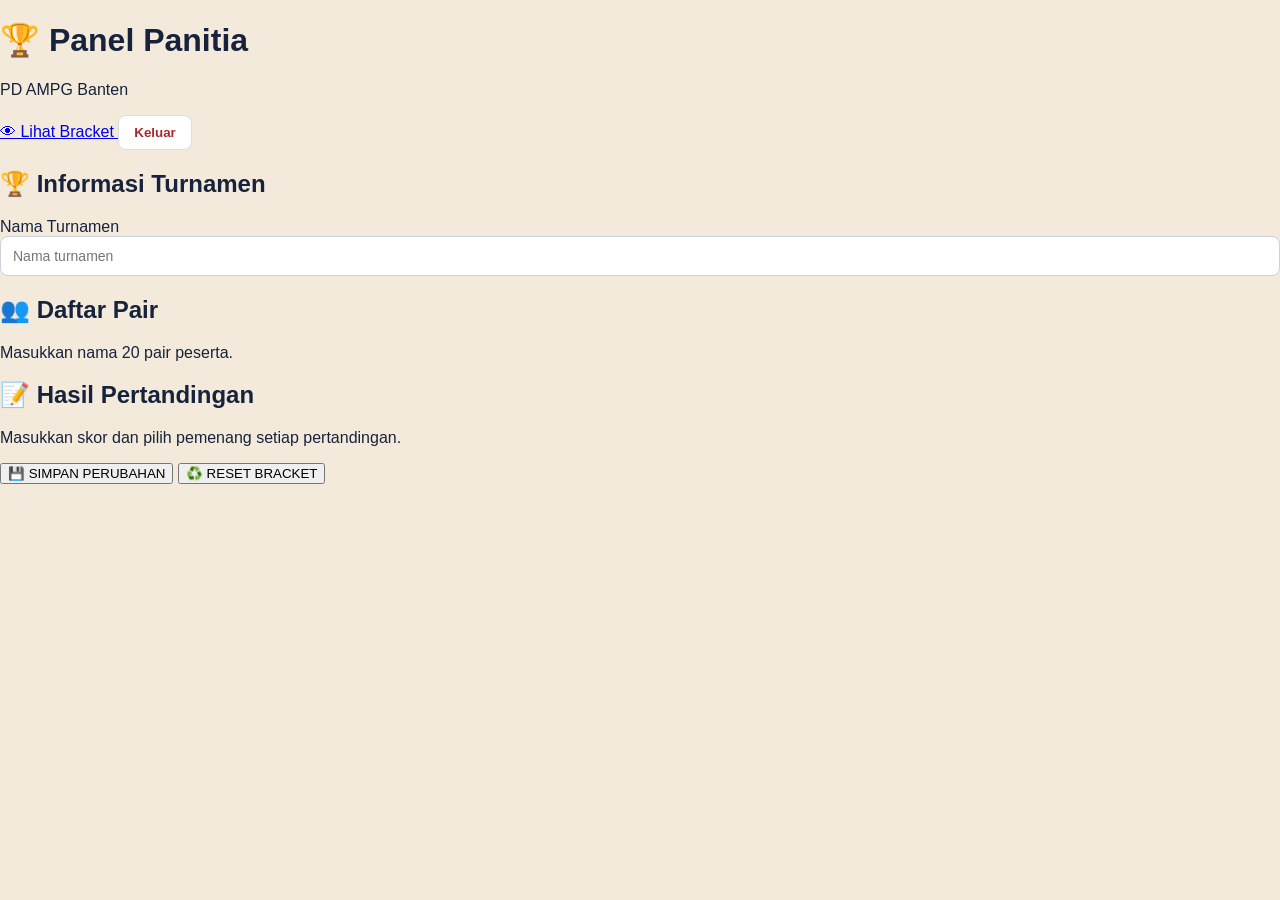
==== admin-panel.html @ eb5ef111 "Create admin-panel.html" ====
<!DOCTYPE html>
<html lang="id">

<head>

    <meta charset="UTF-8">

    <meta
        name="viewport"
        content="width=device-width, initial-scale=1.0"
    >

    <title>
        Panel Panitia - PD AMPG Banten
    </title>

    <link
        rel="stylesheet"
        href="styles.css"
    >

</head>


<body class="admin-dashboard-page">


<header class="admin-dashboard-header">

    <div>

        <h1>
            🏆 Panel Panitia
        </h1>

        <p>
            PD AMPG Banten
        </p>

    </div>


    <div class="admin-dashboard-actions">

        <a
            href="index.html"
            class="dashboard-button"
        >
            👁 Lihat Bracket
        </a>


        <button
            id="logoutBtn"
            type="button"
            class="logout-button"
        >
            Keluar
        </button>

    </div>

</header>


<main class="admin-dashboard-container">


    <!-- =================================================
         INFORMASI TURNAMEN
    ================================================== -->

    <section class="dashboard-card">

        <h2>
            🏆 Informasi Turnamen
        </h2>


        <label for="titleInput">
            Nama Turnamen
        </label>


        <input
            id="titleInput"
            type="text"
            placeholder="Nama turnamen"
        >

    </section>



    <!-- =================================================
         PESERTA
    ================================================== -->

    <section class="dashboard-card">

        <h2>
            👥 Daftar Pair
        </h2>


        <p class="dashboard-description">
            Masukkan nama 20 pair peserta.
        </p>


        <div
            id="teams"
            class="admin-teams"
        ></div>

    </section>



    <!-- =================================================
         MATCH
    ================================================== -->

    <section class="dashboard-card">

        <h2>
            📝 Hasil Pertandingan
        </h2>


        <p class="dashboard-description">
            Masukkan skor dan pilih pemenang setiap pertandingan.
        </p>


        <div
            id="matches"
            class="admin-matches"
        ></div>

    </section>



    <!-- =================================================
         SAVE
    ================================================== -->

    <section class="dashboard-save">

        <button
            id="saveBtn"
            type="button"
            class="save-button"
        >
            💾 SIMPAN PERUBAHAN
        </button>


        <button
            id="resetBtn"
            type="button"
            class="reset-button"
        >
            ♻️ RESET BRACKET
        </button>


        <div
            id="message"
            class="dashboard-message"
        ></div>

    </section>


</main>


<script
    type="module"
    src="admin.js"
></script>


</body>

</html>
---- styles.css ----
/* =====================================================
   RESET
===================================================== */

* {
    box-sizing: border-box;
}


html {
    scroll-behavior: smooth;
}


body {

    margin: 0;

    font-family:
        Arial,
        Helvetica,
        sans-serif;

    background:
        #f3eadb;

    color:
        #17233c;

}


body.modal-open {
    overflow: hidden;
}


/* =====================================================
   HIDDEN
===================================================== */

.hidden {
    display: none !important;
}


/* =====================================================
   HEADER
===================================================== */

.header {

    min-height: 105px;

    padding:
        20px 5%;

    display: flex;

    align-items: center;

    justify-content: space-between;

    gap: 20px;

    background:
        #09244d;

    color: white;

    box-shadow:
        0 4px 18px
        rgba(0, 0, 0, 0.15);

}


.header-left {

    display: flex;

    align-items: center;

    gap: 15px;

}


.logo {

    width: 50px;

    height: 50px;

    display: flex;

    align-items: center;

    justify-content: center;

    font-size: 30px;

    background:
        rgba(255, 255, 255, 0.12);

    border-radius: 12px;

}


.header-info h1 {

    margin: 0;

    font-size: 28px;

}


.header-info p {

    margin:
        5px 0 0;

    opacity: 0.8;

    font-size: 14px;

}


.header-right {

    display: flex;

    align-items: center;

    gap: 12px;

}


/* =====================================================
   STATUS
===================================================== */

.status {

    padding:
        8px 12px;

    border-radius:
        20px;

    font-size:
        13px;

    font-weight:
        bold;

}


.status.online {

    background:
        #16833c;

    color:
        white;

}


.status.offline {

    background:
        #b3261e;

    color:
        white;

}


/* =====================================================
   BUTTON
===================================================== */

button {

    font-family:
        inherit;

}


.admin-button {

    border:
        0;

    padding:
        10px 16px;

    border-radius:
        8px;

    background:
        white;

    color:
        #09244d;

    font-weight:
        700;

    cursor:
        pointer;

    transition:
        0.2s;

}


.admin-button:hover {

    transform:
        translateY(-2px);

    box-shadow:
        0 5px 15px
        rgba(0, 0, 0, 0.2);

}


/* =====================================================
   MAIN
===================================================== */

.container {

    width:
        min(1500px, 94%);

    margin:
        25px auto 60px;

}


/* =====================================================
   HERO
===================================================== */

.hero {

    background:
        white;

    padding:
        20px 25px;

    border-radius:
        16px;

    box-shadow:
        0 8px 25px
        rgba(0, 0, 0, 0.08);

    margin-bottom:
        25px;

}


.hero h2 {

    margin:
        0;

    color:
        #09244d;

}


.hero p {

    margin:
        7px 0 0;

    color:
        #718096;

    font-size:
        13px;

}


/* =====================================================
   BRACKET
===================================================== */

.bracket {

    display:
        grid;

    grid-template-columns:
        repeat(5, minmax(210px, 1fr));

    gap:
        18px;

    align-items:
        stretch;

    overflow-x:
        auto;

    padding-bottom:
        20px;

}


/* =====================================================
   ROUND
===================================================== */

.round {

    min-width:
        210px;

}


.round-header {

    background:
        #09244d;

    color:
        white;

    border-radius:
        10px;

    padding:
        12px;

    margin-bottom:
        15px;

    text-align:
        center;

}


.round-header h3 {

    margin:
        0;

    font-size:
        14px;

}


.round-header span {

    display:
        block;

    margin-top:
        4px;

    opacity:
        0.7;

    font-size:
        11px;

}


/* =====================================================
   MATCHES
===================================================== */

.matches {

    display:
        flex;

    flex-direction:
        column;

    justify-content:
        space-around;

    gap:
        12px;

}


.match {

    background:
        white;

    border:
        1px solid #d9dee7;

    border-radius:
        9px;

    overflow:
        hidden;

    box-shadow:
        0 3px 10px
        rgba(0, 0, 0, 0.06);

}


.match-number {

    padding:
        6px 10px;

    background:
        #f3f5f8;

    color:
        #718096;

    font-size:
        10px;

    font-weight:
        bold;

    text-transform:
        uppercase;

}


.team {

    min-height:
        34px;

    padding:
        7px 10px;

    display:
        flex;

    align-items:
        center;

    justify-content:
        space-between;

    gap:
        8px;

    border-top:
        1px solid #edf0f4;

    font-size:
        12px;

}


.team-name {

    overflow:
        hidden;

    text-overflow:
        ellipsis;

    white-space:
        nowrap;

}


.team strong {

    min-width:
        20px;

    text-align:
        center;

}


.team.win {

    background:
        #e8f7ed;

    color:
        #116329;

    font-weight:
        bold;

}


.team.empty {

    color:
        #a0aec0;

}


/* =====================================================
   MODAL
===================================================== */

.modal {

    position:
        fixed;

    inset:
        0;

    display:
        flex;

    align-items:
        center;

    justify-content:
        center;

    padding:
        20px;

    background:
        rgba(5, 15, 35, 0.78);

    z-index:
        99999;

}


.modal-content {

    position:
        relative;

    width:
        min(850px, 100%);

    max-height:
        92vh;

    overflow-y:
        auto;

    background:
        #f8fafc;

    border-radius:
        18px;

    padding:
        30px;

    box-shadow:
        0 25px 80px
        rgba(0, 0, 0, 0.35);

}


.close-button {

    position:
        absolute;

    top:
        14px;

    right:
        14px;

    width:
        38px;

    height:
        38px;

    border:
        0;

    border-radius:
        50%;

    background:
        #edf0f4;

    color:
        #17233c;

    font-size:
        25px;

    cursor:
        pointer;

}


.close-button:hover {

    background:
        #dfe4eb;

}


/* =====================================================
   LOGIN
===================================================== */

.login-panel {

    width:
        min(430px, 100%);

    margin:
        15px auto;

    padding:
        25px;

    background:
        white;

    border-radius:
        15px;

    box-shadow:
        0 8px 30px
        rgba(0, 0, 0, 0.08);

}


.login-icon {

    width:
        65px;

    height:
        65px;

    margin:
        0 auto 15px;

    display:
        flex;

    align-items:
        center;

    justify-content:
        center;

    border-radius:
        50%;

    background:
        #e9eef8;

    font-size:
        30px;

}


.login-panel h2 {

    margin:
        0;

    text-align:
        center;

    color:
        #09244d;

}


.login-description {

    margin:
        8px 0 25px;

    text-align:
        center;

    color:
        #718096;

    font-size:
        13px;

}


.form-group {

    margin-bottom:
        16px;

}


.form-group label {

    display:
        block;

    margin-bottom:
        7px;

    font-size:
        13px;

    font-weight:
        700;

}


input,
select {

    width:
        100%;

    border:
        1px solid #ccd3df;

    border-radius:
        8px;

    padding:
        11px 12px;

    background:
        white;

    color:
        #17233c;

    font-size:
        14px;

    outline:
        none;

}


input:focus,
select:focus {

    border-color:
        #315da8;

    box-shadow:
        0 0 0 3px
        rgba(49, 93, 168, 0.12);

}


.primary-button {

    border:
        0;

    border-radius:
        9px;

    padding:
        12px 18px;

    background:
        #09244d;

    color:
        white;

    font-weight:
        700;

    cursor:
        pointer;

    transition:
        0.2s;

}


.login-panel .primary-button {

    width:
        100%;

}


.primary-button:hover {

    background:
        #12396f;

    transform:
        translateY(-1px);

}


.primary-button:disabled {

    opacity:
        0.6;

    cursor:
        not-allowed;

}


.error {

    min-height:
        20px;

    margin:
        12px 0 0;

    color:
        #c62828;

    font-size:
        13px;

    text-align:
        center;

}


/* =====================================================
   ADMIN
===================================================== */

.admin-panel {

    width:
        100%;

}


.admin-header {

    display:
        flex;

    justify-content:
        space-between;

    align-items:
        flex-start;

    gap:
        20px;

    margin-bottom:
        20px;

}


.admin-header h2 {

    margin:
        8px 0 5px;

    color:
        #09244d;

}


.admin-header p {

    margin:
        0;

    color:
        #718096;

}


.admin-badge {

    display:
        inline-block;

    padding:
        5px 9px;

    border-radius:
        20px;

    background:
        #e8f7ed;

    color:
        #176b35;

    font-size:
        10px;

    font-weight:
        bold;

}


.logout-button {

    padding:
        9px 15px;

    border:
        1px solid #d8dee8;

    border-radius:
        8px;

    background:
        white;

    color:
        #a52a2a;

    font-weight:
        700;

    cursor:
        pointer;

}


/* =====================================================
   ADMIN CARD
===================================================== */

.admin-card {

    background:
        white;

    border:
        1px solid #e0e5ec;

    border-radius:
        14px;

    padding:
        20px;

    margin-bottom:
        18px;

}


.admin-card h3 {

    margin:
        0 0 8px;

    color:
        #09244d;

}


.section-description {

    margin:
        0 0 15px;

    color:
        #718096;

    font-size:
        13px;

}


/* =====================================================
   TEAMS
===================================================== */

.teams {

    display:
        grid;

    grid-template-columns:
        repeat(2, 1fr);

    gap:
        8px;

}


.team-edit {

    display:
        flex;

    align-items:
        center;

    gap:
        8px;

}


.team-number {

    min-width:
        30px;

    height:
        30px;

    display:
        flex;

    align-items:
        center;

    justify-content:
        center;

    border-radius:
        7px;

    background:
        #edf1f7;

    font-size:
        12px;

    font-weight:
        bold;

}


/* =====================================================
   MATCH EDITOR
===================================================== */

.editor-round {

    margin-bottom:
        25px;

}


.editor-round-title {

    display:
        flex;

    align-items:
        center;

    justify-content:
        space-between;

    margin-bottom:
        10px;

    padding:
        10px 12px;

    border-radius:
        8px;

    background:
        #09244d;

    color:
        white;

}


.editor-round-title span {

    font-size:
        11px;

    opacity:
        0.7;

}


.editor {

    padding:
        15px;

    margin-bottom:
        10px;

    border:
        1px solid #e0e5ec;

    border-radius:
        10px;

    background:
        #fafbfd;

}


.editor-title {

    margin-bottom:
        12px;

    color:
        #09244d;

    font-size:
        13px;

}


.score-row {

    display:
        grid;

    grid-template-columns:
        1fr 40px 1fr;

    align-items:
        center;

    gap:
        10px;

}


.player {

    display:
        grid;

    grid-template-columns:
        1fr 65px;

    align-items:
        center;

    gap:
        8px;

}


.player:last-child {

    grid-template-columns:
        65px 1fr;

}


.player span {

    overflow:
        hidden;

    text-overflow:
        ellipsis;

    white-space:
        nowrap;

    font-size:
        12px;

}


.player input {

    text-align:
        center;

}


.vs {

    text-align:
        center;

    font-size:
        11px;

    font-weight:
        bold;

    color:
        #718096;

}


.winner-row {

    display:
        grid;

    grid-template-columns:
        100px 1fr;

    align-items:
        center;

    gap:
        10px;

    margin-top:
        12px;

}


.winner-row label {

    font-size:
        12px;

    font-weight:
        bold;

}


/* =====================================================
   ADMIN ACTION
===================================================== */

.admin-actions {

    display:
        flex;

    gap:
        10px;

    margin-top:
        20px;

}


.admin-actions .primary-button {

    flex:
        1;

}


.danger-button {

    padding:
        12px 18px;

    border:
        0;

    border-radius:
        9px;

    background:
        #c62828;

    color:
        white;

    font-weight:
        bold;

    cursor:
        pointer;

}


.danger-button:hover {

    background:
        #a51f1f;

}


.message {

    min-height:
        20px;

    margin:
        15px 0 0;

    font-size:
        13px;

    font-weight:
        bold;

}


.success-message {

    color:
        #18733a;

}


.error-message {

    color:
        #c62828;

}


/* =====================================================
   RESPONSIVE TABLET
===================================================== */

@media (
    max-width: 1000px
) {

    .bracket {

        grid-template-columns:
            repeat(5, 210px);

    }

}


/* =====================================================
   RESPONSIVE MOBILE
===================================================== */

@media (
    max-width: 700px
) {


    .header {

        padding:
            15px;

        align-items:
            flex-start;

        flex-direction:
            column;

    }


    .header-right {

        width:
            100%;

        justify-content:
            space-between;

    }


    .admin-button {

        flex:
            1;

    }


    .container {

        width:
            calc(100% - 24px);

        margin-top:
            15px;

    }


    .hero {

        padding:
            17px;

    }


    .hero h2 {

        font-size:
            20px;

    }


    .bracket {

        grid-template-columns:
            repeat(5, 210px);

    }


    .modal {

        padding:
            10px;

    }


    .modal-content {

        padding:
            20px;

        max-height:
            95vh;

    }


    .teams {

        grid-template-columns:
            1fr;

    }


    .admin-header {

        flex-direction:
            column;

    }


    .logout-button {

        width:
            100%;

    }


    .score-row {

        grid-template-columns:
            1fr;

    }


    .player,
    .player:last-child {

        grid-template-columns:
            1fr 65px;

    }


    .vs {

        display:
            none;

    }


    .winner-row {

        grid-template-columns:
            1fr;

    }


    .admin-actions {

        flex-direction:
            column;

    }


    .admin-actions button {

        width:
            100%;

    }

}


/* =====================================================
   SMALL MOBILE
===================================================== */

@media (
    max-width: 400px
) {

    .header-info h1 {

        font-size:
            22px;

    }


    .status {

        font-size:
            11px;

    }


    .admin-button {

        font-size:
            12px;

        padding:
            9px;

    }


    .modal-content {

        padding:
            15px;

    }

}


/* ==========================================
   ADMIN LOGIN
========================================== */

.admin-login-page {

    min-height: 100vh;

    display: flex;

    align-items: center;

    justify-content: center;

    padding: 20px;

    background:
        linear-gradient(
            135deg,
            #09244d,
            #12396f
        );

}


.admin-login-card {

    width: 100%;

    max-width: 430px;

    padding: 35px;

    background: white;

    border-radius: 18px;

    box-shadow:
        0 25px 70px
        rgba(0,0,0,.3);

}


.admin-login-card
.login-icon {

    width: 70px;

    height: 70px;

    margin: 0 auto 20px;

    display: flex;

    align-items: center;

    justify-content: center;

    border-radius: 50%;

    background: #e9eef8;

    font-size: 32px;

}


.admin-login-card h1 {

    margin: 0;

    text-align: center;

    color: #09244d;

}


.admin-login-card p {

    margin: 8px 0 25px;

    text-align: center;

    color: #718096;

    font-size: 14px;

}


.admin-login-card label {

    display: block;

    margin:
        15px 0 7px;

    font-size: 13px;

    font-weight: 700;

}


.admin-login-card input {

    width: 100%;

    padding: 13px;

    border:
        1px solid #ccd3df;

    border-radius: 8px;

    outline: none;

    font-size: 14px;

}


.admin-login-card input:focus {

    border-color: #315da8;

    box-shadow:
        0 0 0 3px
        rgba(49,93,168,.12);

}


.admin-login-card button {

    width: 100%;

    margin-top: 22px;

    padding: 13px;

    border: 0;

    border-radius: 8px;

    background: #09244d;

    color: white;

    font-weight: 700;

    cursor: pointer;

}


.admin-login-card button:hover {

    background: #12396f;

}


.admin-login-card button:disabled {

    opacity: .6;

    cursor: not-allowed;

}


.admin-login-card .error {

    min-height: 20px;

    margin-top: 15px;

    color: #c62828;

    text-align: center;

    font-size: 13px;

}


.admin-login-card > a {

    display: block;

    margin-top: 22px;

    text-align: center;

    color: #315da8;

    text-decoration: none;

    font-size: 13px;

}
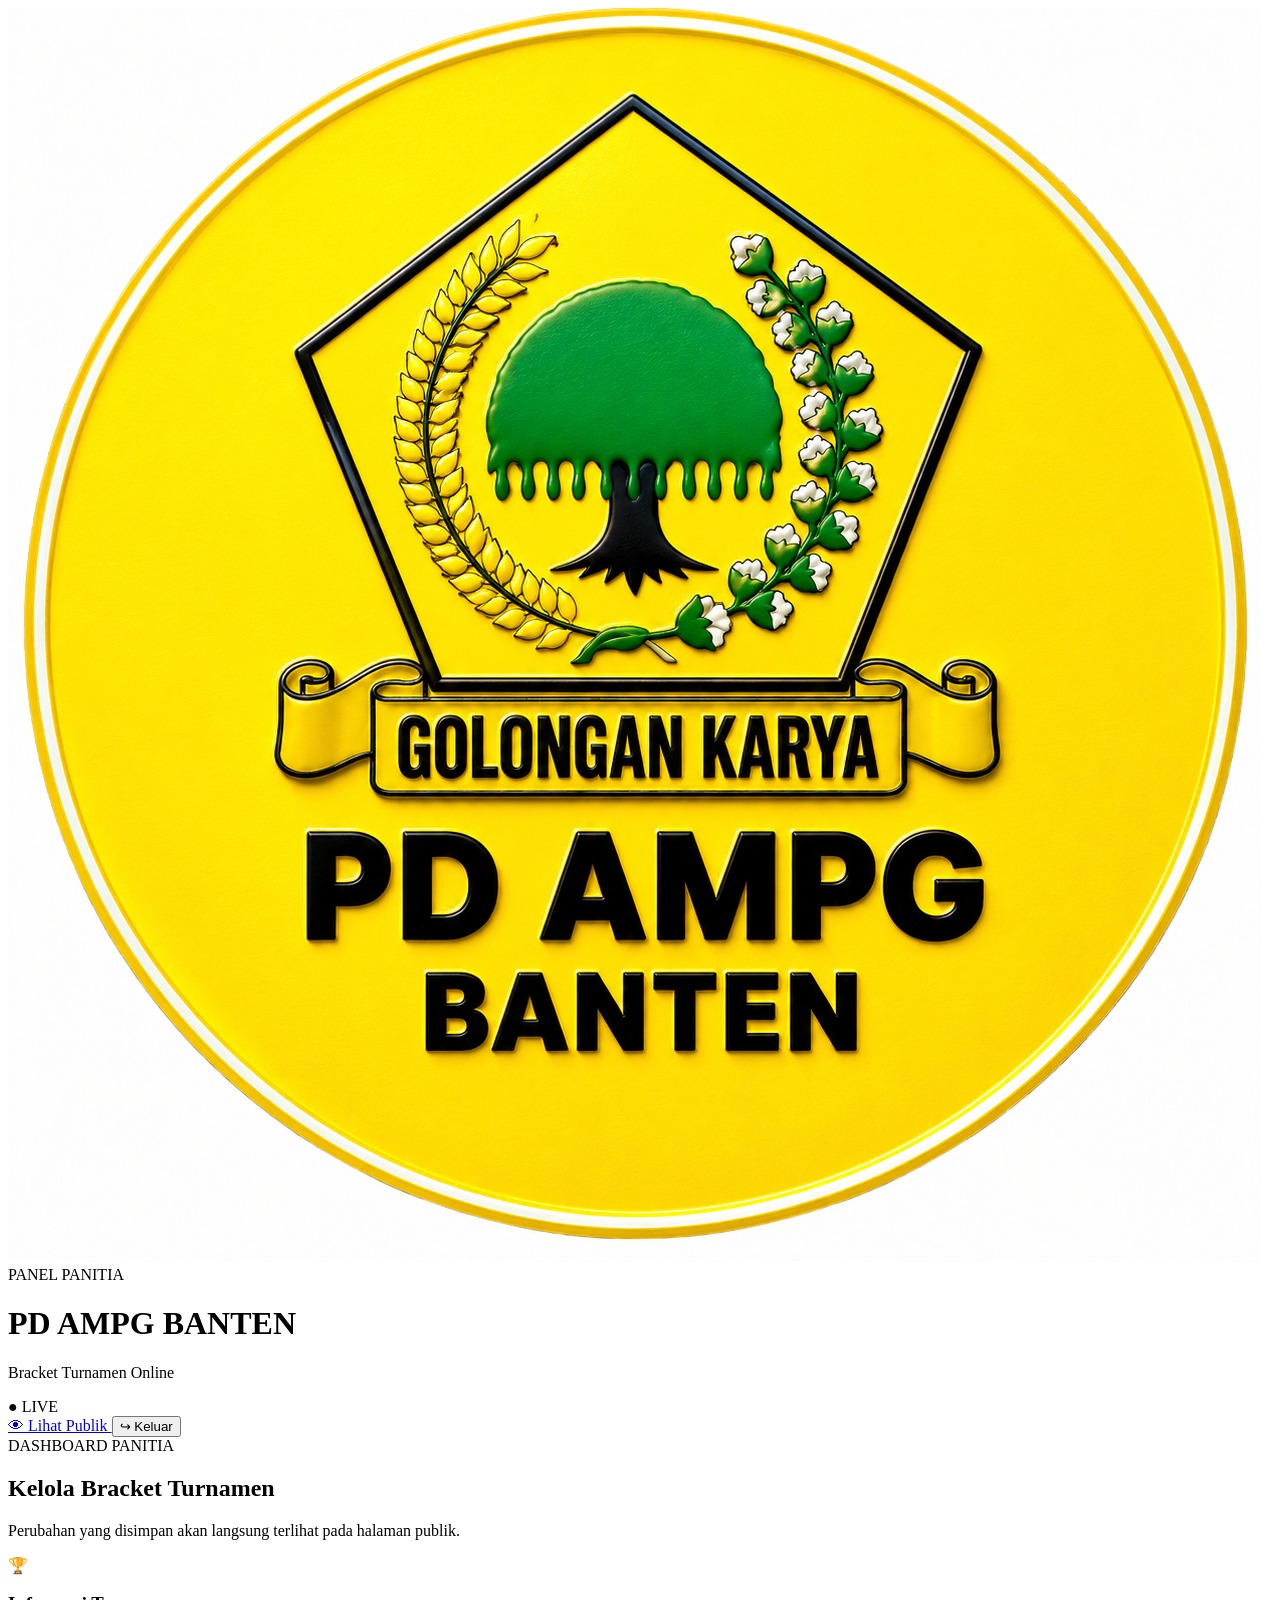
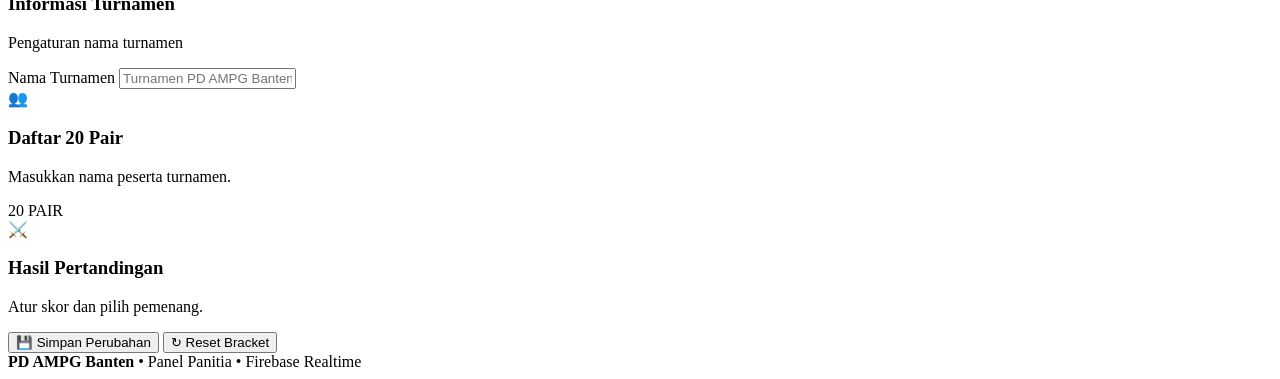
==== commit 79f803f6: "Update admin-panel.html" ====
--- a/admin-panel.html
+++ b/admin-panel.html
@@ -10,177 +10,343 @@
         content="width=device-width, initial-scale=1.0"
     >
 
+    <meta
+        name="theme-color"
+        content="#092957"
+    >
+
     <title>
         Panel Panitia - PD AMPG Banten
     </title>
 
     <link
         rel="stylesheet"
-        href="styles.css"
+        href="admin.css"
     >
 
 </head>
 
 
-<body class="admin-dashboard-page">
-
-
-<header class="admin-dashboard-header">
-
-    <div>
-
-        <h1>
-            🏆 Panel Panitia
-        </h1>
-
-        <p>
+<body class="admin-panel-page">
+
+
+    <!-- =====================================================
+         HEADER
+    ====================================================== -->
+
+    <header class="admin-header">
+
+        <div class="admin-header-inner">
+
+
+            <!-- BRAND -->
+
+            <div class="admin-brand">
+
+                <img
+                    src="assets/logo-ampg.png"
+                    alt="PD AMPG Banten"
+                >
+
+                <div>
+
+                    <div class="admin-brand-small">
+                        PANEL PANITIA
+                    </div>
+
+                    <h1>
+                        PD AMPG BANTEN
+                    </h1>
+
+                    <p>
+                        Bracket Turnamen Online
+                    </p>
+
+                </div>
+
+            </div>
+
+
+            <!-- ACTION -->
+
+            <div class="admin-header-actions">
+
+                <div class="admin-live">
+
+                    ● LIVE
+
+                </div>
+
+
+                <a
+                    href="index.html"
+                    class="public-button"
+                >
+
+                    👁 Lihat Publik
+
+                </a>
+
+
+                <button
+                    type="button"
+                    id="logout"
+                    class="logout-button"
+                >
+
+                    ↪ Keluar
+
+                </button>
+
+            </div>
+
+        </div>
+
+    </header>
+
+
+
+    <!-- =====================================================
+         MAIN
+    ====================================================== -->
+
+    <main class="admin-container">
+
+
+        <!-- =================================================
+             PAGE TITLE
+        ================================================== -->
+
+        <section class="admin-page-title">
+
+            <div>
+
+                <span>
+                    DASHBOARD PANITIA
+                </span>
+
+                <h2>
+                    Kelola Bracket Turnamen
+                </h2>
+
+                <p>
+                    Perubahan yang disimpan akan langsung
+                    terlihat pada halaman publik.
+                </p>
+
+            </div>
+
+
+            <div
+                id="message"
+                class="save-message"
+            ></div>
+
+        </section>
+
+
+
+        <!-- =================================================
+             TURNAMEN SETTINGS
+        ================================================== -->
+
+        <section class="admin-card">
+
+
+            <div class="card-heading">
+
+                <div class="card-icon">
+                    🏆
+                </div>
+
+                <div>
+
+                    <h3>
+                        Informasi Turnamen
+                    </h3>
+
+                    <p>
+                        Pengaturan nama turnamen
+                    </p>
+
+                </div>
+
+            </div>
+
+
+            <div class="form-group">
+
+                <label for="titleInput">
+                    Nama Turnamen
+                </label>
+
+                <input
+                    type="text"
+                    id="titleInput"
+                    placeholder="Turnamen PD AMPG Banten"
+                >
+
+            </div>
+
+        </section>
+
+
+
+        <!-- =================================================
+             20 PAIR
+        ================================================== -->
+
+        <section class="admin-card">
+
+
+            <div class="card-heading">
+
+                <div class="card-icon">
+                    👥
+                </div>
+
+                <div>
+
+                    <h3>
+                        Daftar 20 Pair
+                    </h3>
+
+                    <p>
+                        Masukkan nama peserta turnamen.
+                    </p>
+
+                </div>
+
+
+                <div class="pair-counter">
+
+                    20 PAIR
+
+                </div>
+
+            </div>
+
+
+            <div
+                id="teams"
+                class="teams-grid"
+            >
+
+                <!-- ADMIN.JS -->
+
+            </div>
+
+        </section>
+
+
+
+        <!-- =================================================
+             PERTANDINGAN
+        ================================================== -->
+
+        <section class="admin-card">
+
+
+            <div class="card-heading">
+
+                <div class="card-icon">
+                    ⚔️
+                </div>
+
+                <div>
+
+                    <h3>
+                        Hasil Pertandingan
+                    </h3>
+
+                    <p>
+                        Atur skor dan pilih pemenang.
+                    </p>
+
+                </div>
+
+            </div>
+
+
+            <div
+                id="matches"
+                class="admin-matches"
+            >
+
+                <!-- ADMIN.JS -->
+
+            </div>
+
+        </section>
+
+
+
+        <!-- =================================================
+             ACTION BAR
+        ================================================== -->
+
+        <section class="admin-actions">
+
+
+            <button
+                type="button"
+                id="save"
+                class="save-button"
+            >
+
+                💾 Simpan Perubahan
+
+            </button>
+
+
+            <button
+                type="button"
+                id="reset"
+                class="reset-button"
+            >
+
+                ↻ Reset Bracket
+
+            </button>
+
+
+        </section>
+
+
+    </main>
+
+
+
+    <!-- =====================================================
+         FOOTER
+    ====================================================== -->
+
+    <footer class="admin-footer">
+
+        <strong>
             PD AMPG Banten
-        </p>
-
-    </div>
-
-
-    <div class="admin-dashboard-actions">
-
-        <a
-            href="index.html"
-            class="dashboard-button"
-        >
-            👁 Lihat Bracket
-        </a>
-
-
-        <button
-            id="logoutBtn"
-            type="button"
-            class="logout-button"
-        >
-            Keluar
-        </button>
-
-    </div>
-
-</header>
-
-
-<main class="admin-dashboard-container">
-
-
-    <!-- =================================================
-         INFORMASI TURNAMEN
-    ================================================== -->
-
-    <section class="dashboard-card">
-
-        <h2>
-            🏆 Informasi Turnamen
-        </h2>
-
-
-        <label for="titleInput">
-            Nama Turnamen
-        </label>
-
-
-        <input
-            id="titleInput"
-            type="text"
-            placeholder="Nama turnamen"
-        >
-
-    </section>
-
-
-
-    <!-- =================================================
-         PESERTA
-    ================================================== -->
-
-    <section class="dashboard-card">
-
-        <h2>
-            👥 Daftar Pair
-        </h2>
-
-
-        <p class="dashboard-description">
-            Masukkan nama 20 pair peserta.
-        </p>
-
-
-        <div
-            id="teams"
-            class="admin-teams"
-        ></div>
-
-    </section>
-
-
-
-    <!-- =================================================
-         MATCH
-    ================================================== -->
-
-    <section class="dashboard-card">
-
-        <h2>
-            📝 Hasil Pertandingan
-        </h2>
-
-
-        <p class="dashboard-description">
-            Masukkan skor dan pilih pemenang setiap pertandingan.
-        </p>
-
-
-        <div
-            id="matches"
-            class="admin-matches"
-        ></div>
-
-    </section>
-
-
-
-    <!-- =================================================
-         SAVE
-    ================================================== -->
-
-    <section class="dashboard-save">
-
-        <button
-            id="saveBtn"
-            type="button"
-            class="save-button"
-        >
-            💾 SIMPAN PERUBAHAN
-        </button>
-
-
-        <button
-            id="resetBtn"
-            type="button"
-            class="reset-button"
-        >
-            ♻️ RESET BRACKET
-        </button>
-
-
-        <div
-            id="message"
-            class="dashboard-message"
-        ></div>
-
-    </section>
-
-
-</main>
-
-
-<script
-    type="module"
-    src="admin.js"
-></script>
+        </strong>
+
+        <span>•</span>
+
+        Panel Panitia
+
+        <span>•</span>
+
+        Firebase Realtime
+
+    </footer>
+
+
+
+    <!-- =====================================================
+         SCRIPT
+    ====================================================== -->
+
+    <script
+        type="module"
+        src="admin.js"
+    ></script>
 
 
 </body>
--- a/admin.css
+++ b/admin.css
@@ -0,0 +1,35 @@
+/* =====================================================
+   AUTO ADVANCE
+===================================================== */
+
+.bye-info {
+
+    margin:
+        6px 10px;
+
+    padding:
+        6px 8px;
+
+    background:
+        #fff7d6;
+
+    border:
+        1px solid
+        #ead28b;
+
+    border-radius:
+        5px;
+
+    color:
+        #8a6500;
+
+    font-size:
+        10px;
+
+    font-weight:
+        800;
+
+    text-align:
+        center;
+
+}
